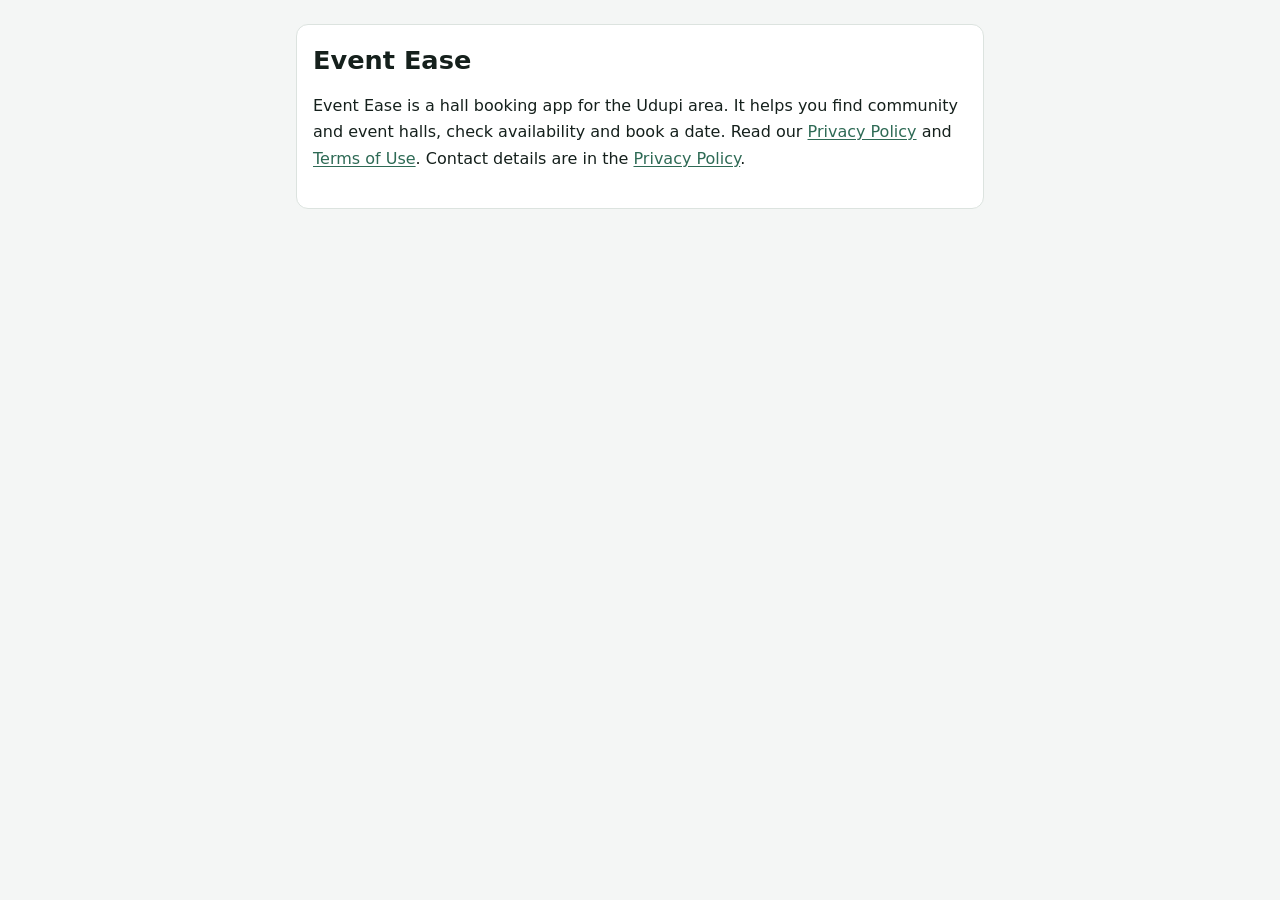
==== index.html @ c85a9c73 "Event Ease legal pages" ====
<!doctype html>
<html lang="en">
<head>
<meta charset="utf-8">
<meta name="viewport" content="width=device-width, initial-scale=1">
<title>Event Ease</title>
<link rel="stylesheet" href="style.css">
</head>
<body>
<main>
<div class="card">
<h1>Event Ease</h1>
<p>Event Ease is a hall booking app for the Udupi area. It helps you find community and event halls, check availability and book a date. Read our <a href="privacy/">Privacy Policy</a> and <a href="terms/">Terms of Use</a>. Contact details are in the <a href="privacy/">Privacy Policy</a>.</p>
</div>
</main>
</body>
</html>
---- style.css ----
:root{--bg:#F4F6F5;--surface:#FFFFFF;--ink:#15201C;--muted:#5C6964;--line:#DCE3DF;--accent:#2E6A55}
@media (prefers-color-scheme:dark){:root{--bg:#0E1412;--surface:#161D1A;--ink:#E7EEEA;--muted:#9AA8A2;--line:#26302C;--accent:#7CC4A4}}
*{box-sizing:border-box}
body{margin:0;background:var(--bg);color:var(--ink);font:16px/1.65 system-ui,-apple-system,"Segoe UI",Roboto,"Helvetica Neue",Arial,sans-serif}
main{max-width:720px;margin:0 auto;padding:24px 16px 48px}
.card{background:var(--surface);border:1px solid var(--line);border-radius:12px;padding:20px 16px}
h1{font-size:1.6rem;line-height:1.25;margin:0 0 .5em}
h2{font-size:1.25rem;margin:1.8em 0 .5em}
h3{font-size:1.05rem;margin:1.4em 0 .4em}
a{color:var(--accent);text-underline-offset:2px}
a:focus-visible{outline:2px solid var(--accent);outline-offset:2px}
p,li{overflow-wrap:anywhere}
li{margin:.25em 0}
code{background:var(--bg);border:1px solid var(--line);border-radius:4px;padding:0 .3em;font-size:.9em}
table{border-collapse:collapse;display:block;overflow-x:auto;max-width:100%}
th,td{border:1px solid var(--line);padding:6px 10px;text-align:left;vertical-align:top}
hr{border:0;border-top:1px solid var(--line);margin:1.5em 0}
nav,footer{color:var(--muted);font-size:.9rem;margin:16px 0}
nav a,footer a{margin-right:12px}
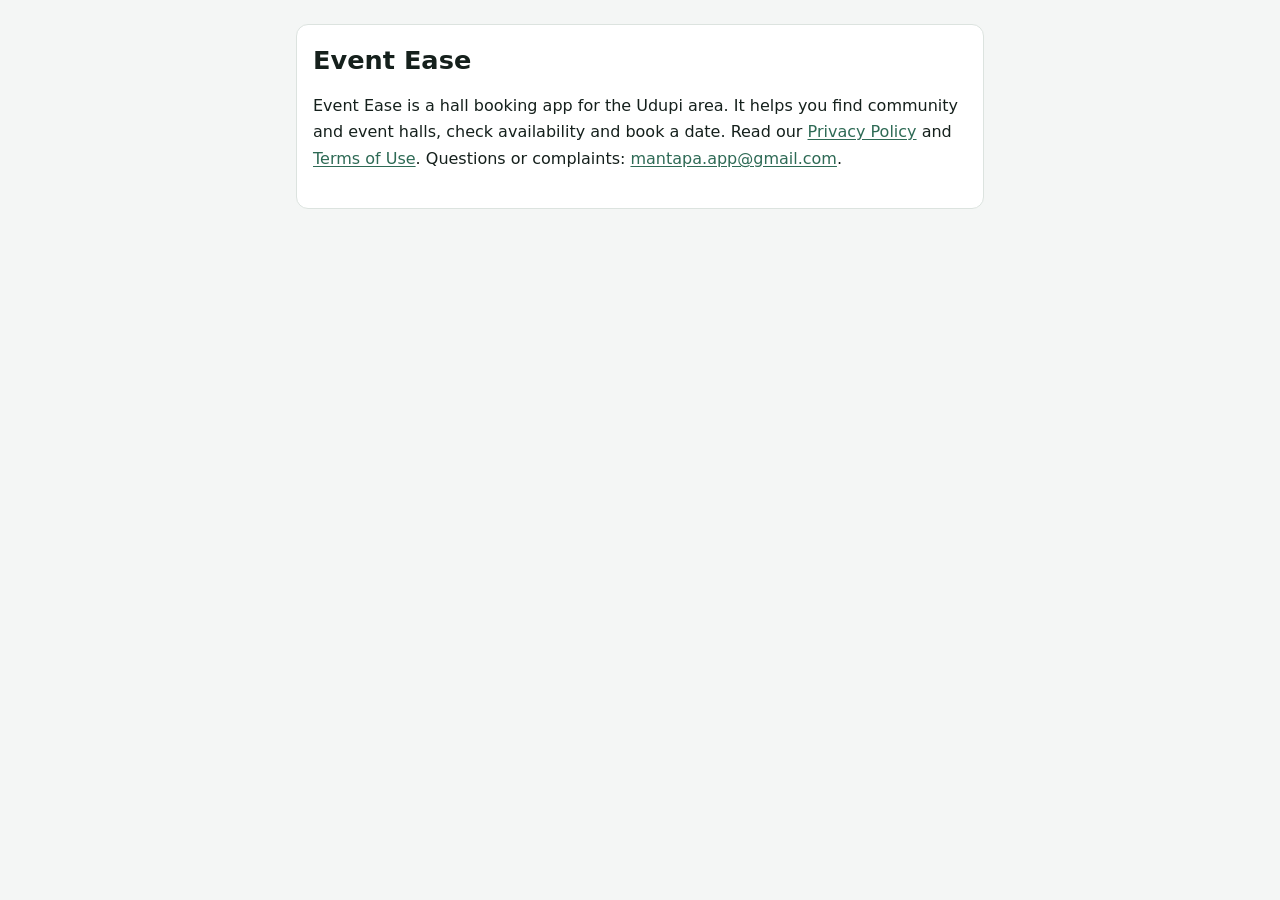
==== commit f2bd52bb: "Fix grievance contact" ====
--- a/index.html
+++ b/index.html
@@ -10,7 +10,7 @@
 <main>
 <div class="card">
 <h1>Event Ease</h1>
-<p>Event Ease is a hall booking app for the Udupi area. It helps you find community and event halls, check availability and book a date. Read our <a href="privacy/">Privacy Policy</a> and <a href="terms/">Terms of Use</a>. Contact details are in the <a href="privacy/">Privacy Policy</a>.</p>
+<p>Event Ease is a hall booking app for the Udupi area. It helps you find community and event halls, check availability and book a date. Read our <a href="privacy/">Privacy Policy</a> and <a href="terms/">Terms of Use</a>. Questions or complaints: <a href="mailto:mantapa.app@gmail.com">mantapa.app@gmail.com</a>.</p>
 </div>
 </main>
 </body>
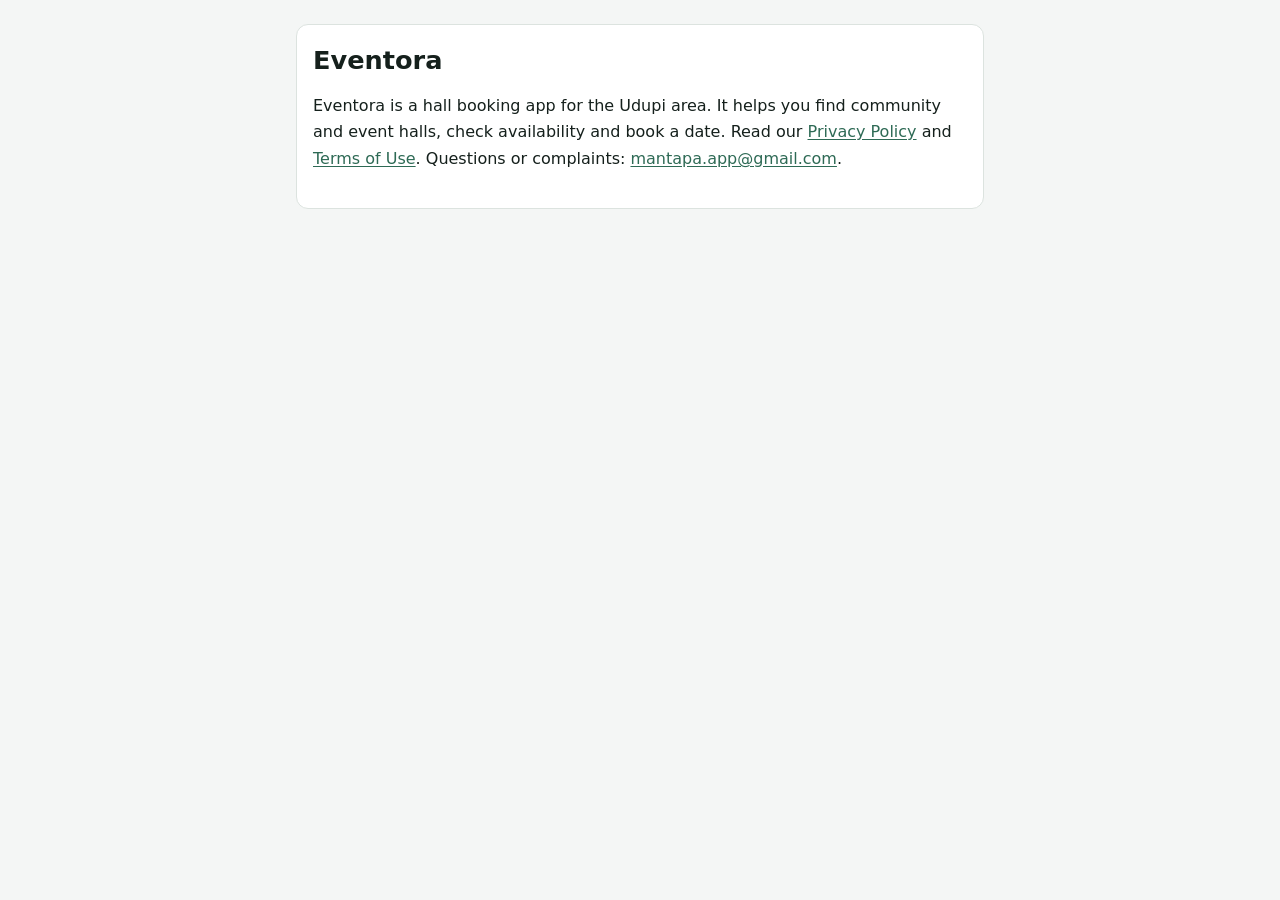
==== commit 58aff862: "Rename to Eventora" ====
--- a/index.html
+++ b/index.html
@@ -3,14 +3,14 @@
 <head>
 <meta charset="utf-8">
 <meta name="viewport" content="width=device-width, initial-scale=1">
-<title>Event Ease</title>
+<title>Eventora</title>
 <link rel="stylesheet" href="style.css">
 </head>
 <body>
 <main>
 <div class="card">
-<h1>Event Ease</h1>
-<p>Event Ease is a hall booking app for the Udupi area. It helps you find community and event halls, check availability and book a date. Read our <a href="privacy/">Privacy Policy</a> and <a href="terms/">Terms of Use</a>. Questions or complaints: <a href="mailto:mantapa.app@gmail.com">mantapa.app@gmail.com</a>.</p>
+<h1>Eventora</h1>
+<p>Eventora is a hall booking app for the Udupi area. It helps you find community and event halls, check availability and book a date. Read our <a href="privacy/">Privacy Policy</a> and <a href="terms/">Terms of Use</a>. Questions or complaints: <a href="mailto:mantapa.app@gmail.com">mantapa.app@gmail.com</a>.</p>
 </div>
 </main>
 </body>
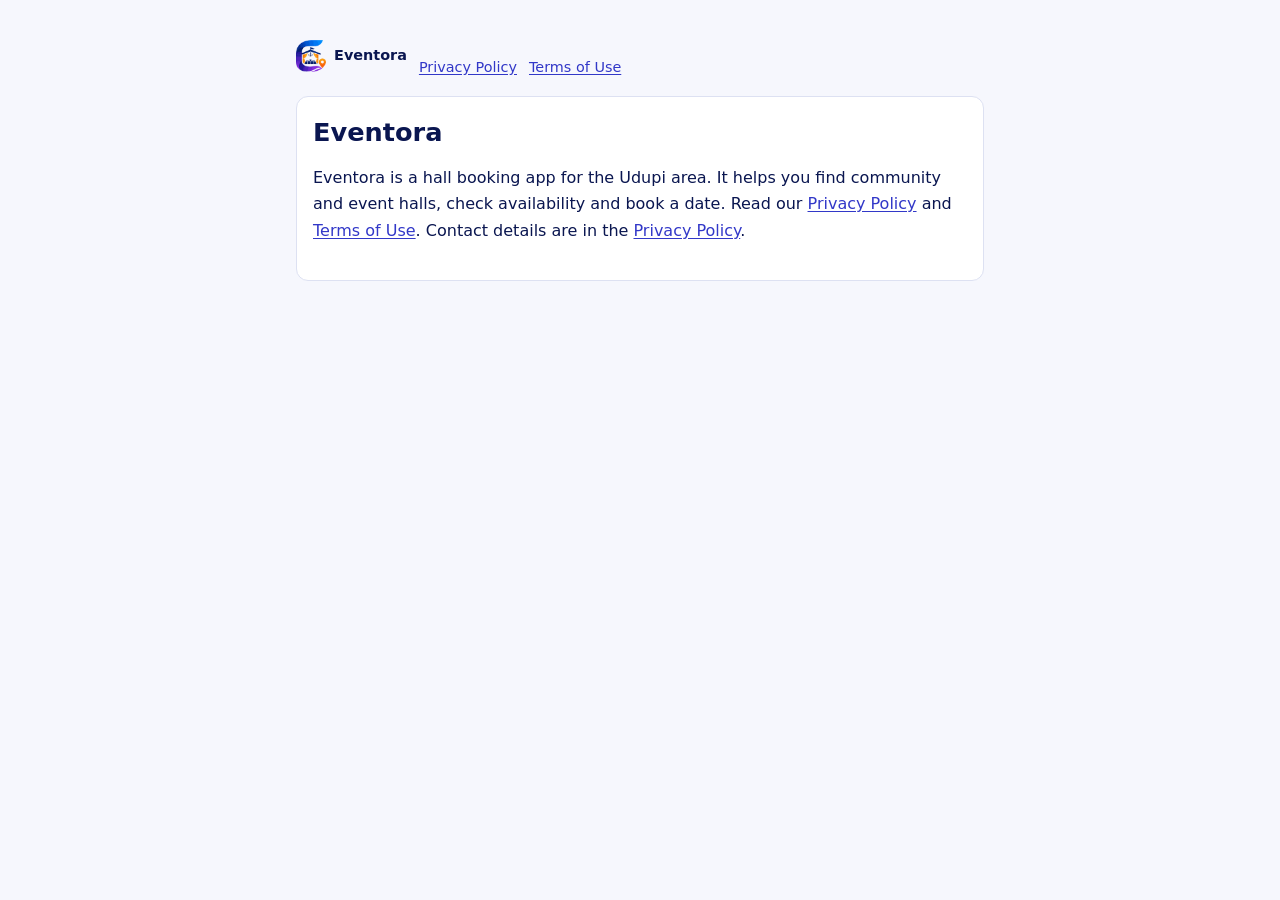
==== commit 68fce767: "Eventora brand colours Co-Authored-By: Claude Sonnet 5.5 <noreply@anthropic.com>" ====
--- a/index.html
+++ b/index.html
@@ -8,9 +8,10 @@
 </head>
 <body>
 <main>
+<nav><a class="brand" href=""><img src="logo-mark.png" alt="" width="30" height="32">Eventora</a><a href="privacy/">Privacy Policy</a><a href="terms/">Terms of Use</a></nav>
 <div class="card">
 <h1>Eventora</h1>
-<p>Eventora is a hall booking app for the Udupi area. It helps you find community and event halls, check availability and book a date. Read our <a href="privacy/">Privacy Policy</a> and <a href="terms/">Terms of Use</a>. Questions or complaints: <a href="mailto:mantapa.app@gmail.com">mantapa.app@gmail.com</a>.</p>
+<p>Eventora is a hall booking app for the Udupi area. It helps you find community and event halls, check availability and book a date. Read our <a href="privacy/">Privacy Policy</a> and <a href="terms/">Terms of Use</a>. Contact details are in the <a href="privacy/">Privacy Policy</a>.</p>
 </div>
 </main>
 </body>
--- a/style.css
+++ b/style.css
@@ -1,5 +1,5 @@
-:root{--bg:#F4F6F5;--surface:#FFFFFF;--ink:#15201C;--muted:#5C6964;--line:#DCE3DF;--accent:#2E6A55}
-@media (prefers-color-scheme:dark){:root{--bg:#0E1412;--surface:#161D1A;--ink:#E7EEEA;--muted:#9AA8A2;--line:#26302C;--accent:#7CC4A4}}
+:root{--bg:#F6F7FD;--surface:#FFFFFF;--ink:#0A1650;--muted:#515985;--line:#DDE1F2;--accent:#3238C8}
+@media (prefers-color-scheme:dark){:root{--bg:#0B1030;--surface:#131A40;--ink:#E8EBFA;--muted:#A3AAD0;--line:#29326A;--accent:#97A3FF}.brand img{background:#fff;border-radius:8px;padding:3px}}
 *{box-sizing:border-box}
 body{margin:0;background:var(--bg);color:var(--ink);font:16px/1.65 system-ui,-apple-system,"Segoe UI",Roboto,"Helvetica Neue",Arial,sans-serif}
 main{max-width:720px;margin:0 auto;padding:24px 16px 48px}
@@ -17,3 +17,6 @@
 hr{border:0;border-top:1px solid var(--line);margin:1.5em 0}
 nav,footer{color:var(--muted);font-size:.9rem;margin:16px 0}
 nav a,footer a{margin-right:12px}
+
+nav a.brand{display:inline-flex;align-items:center;gap:8px;color:var(--ink);font-weight:600;text-decoration:none}
+.brand img{height:32px;width:auto}
